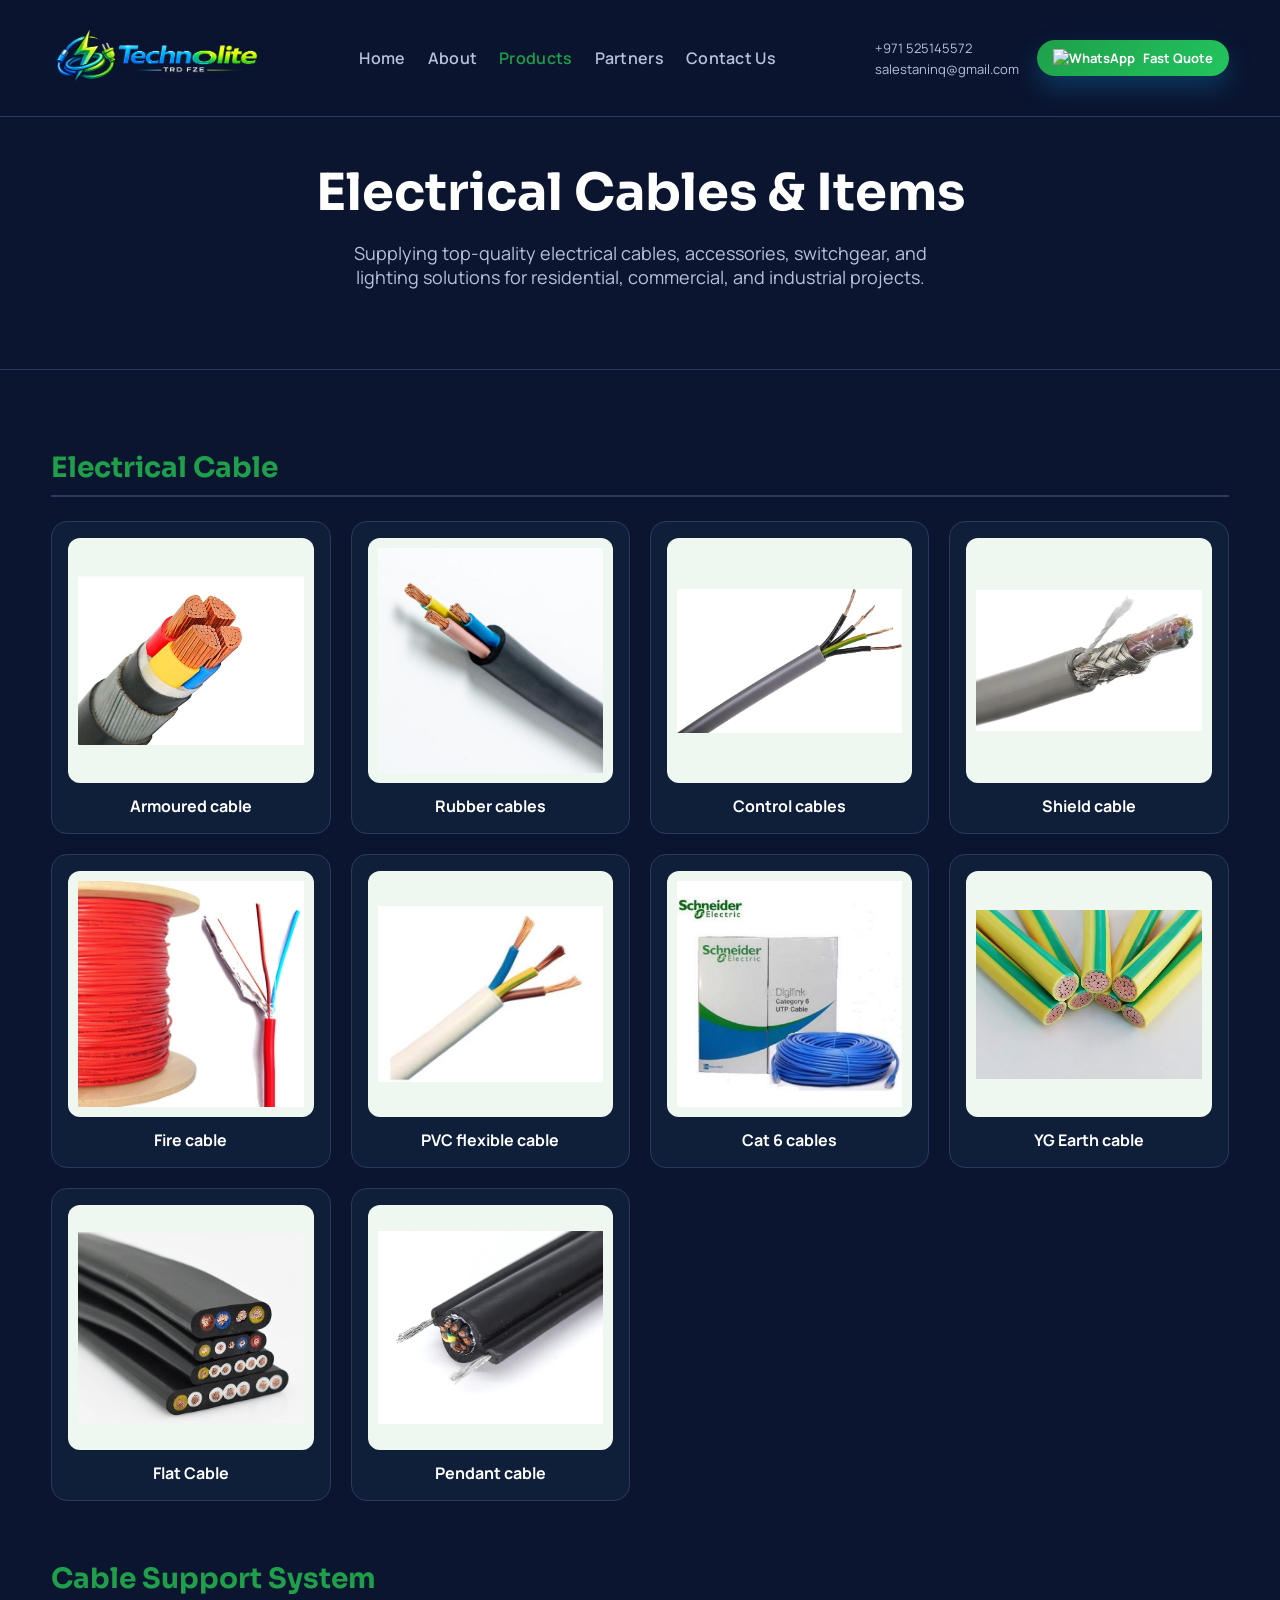
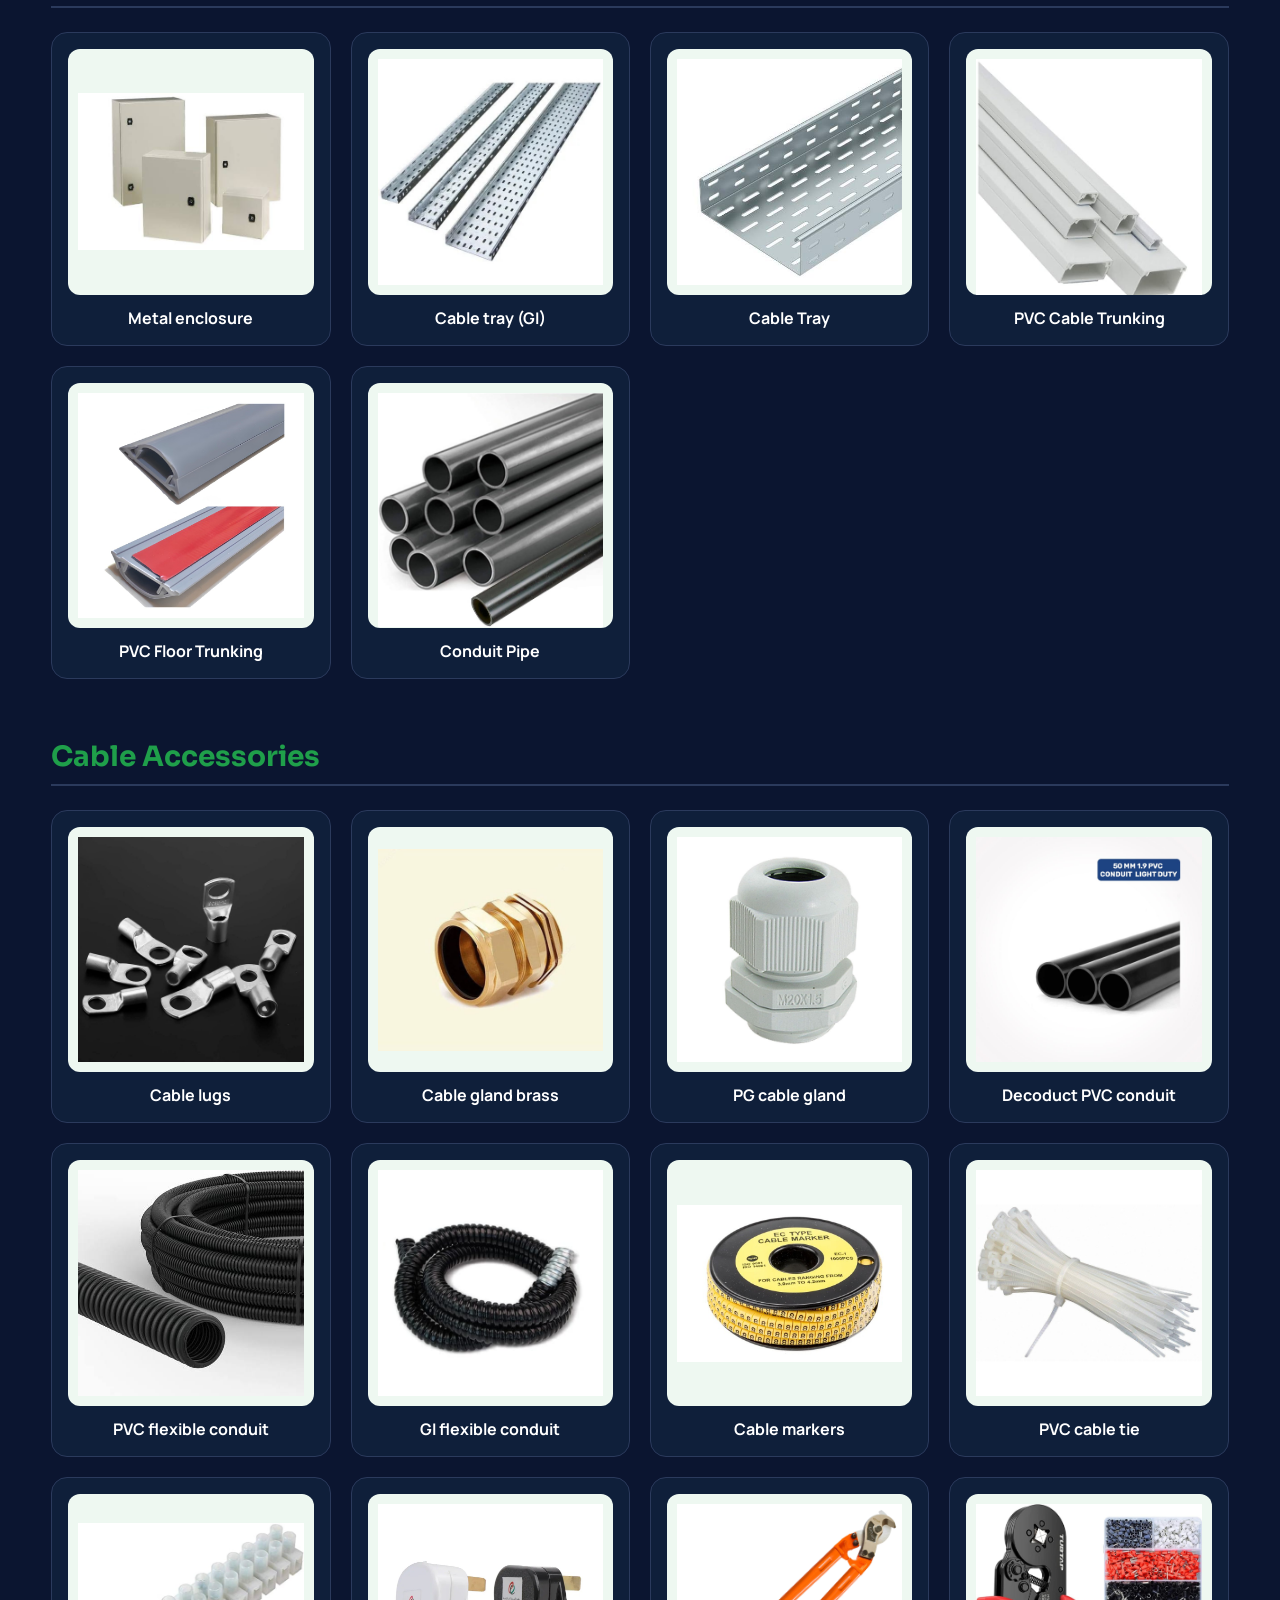
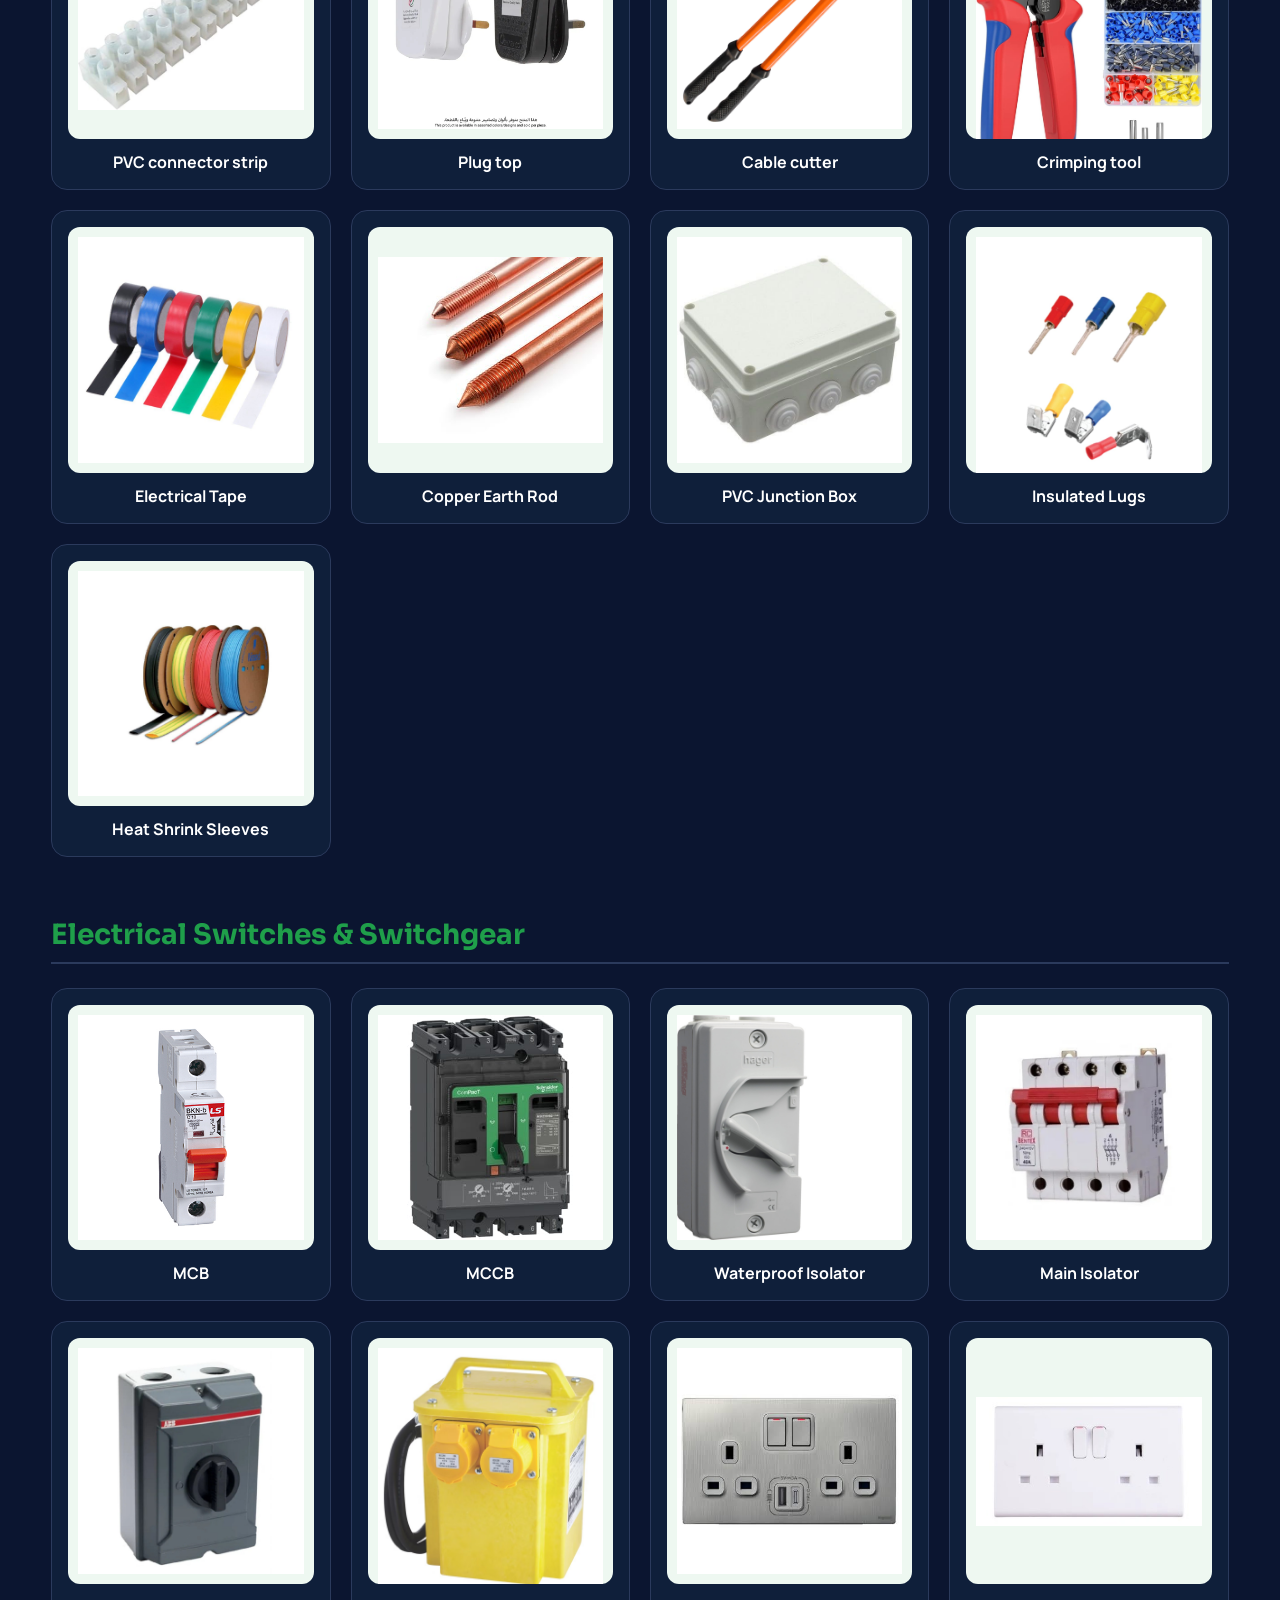
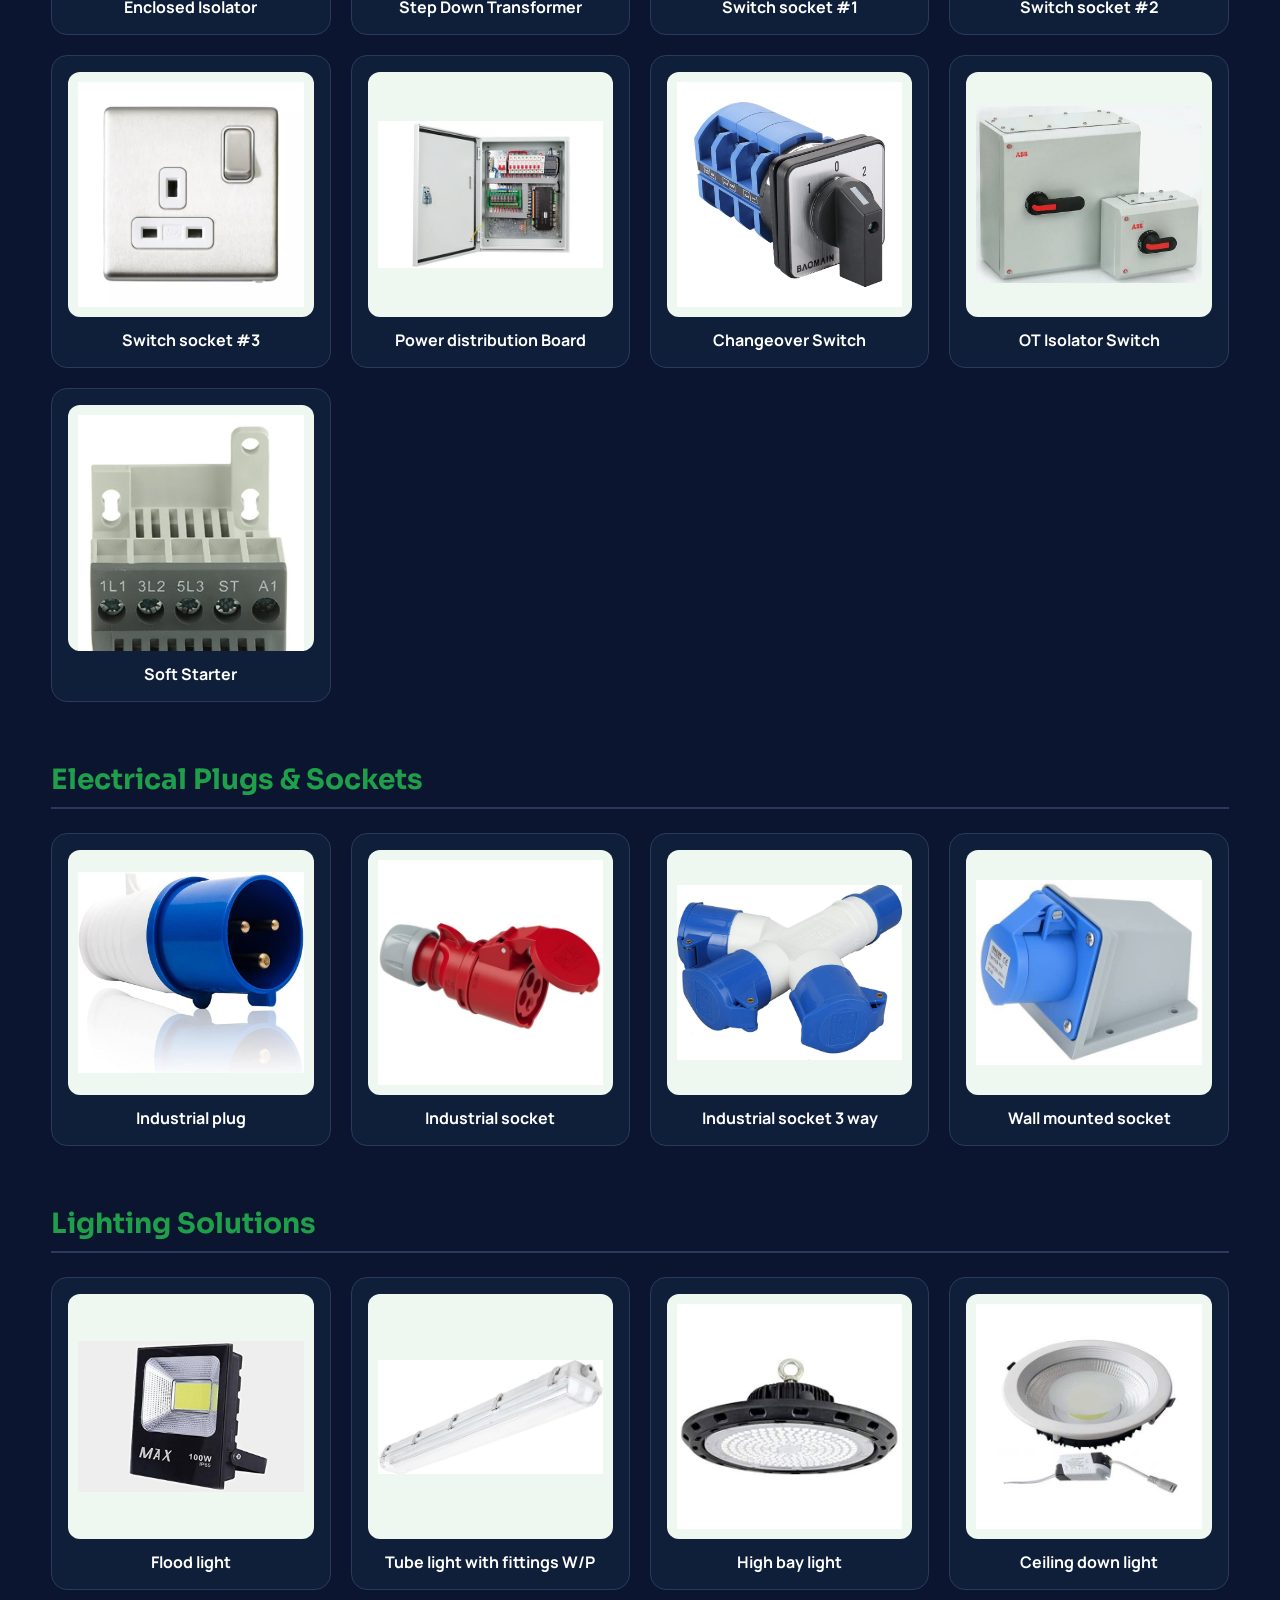
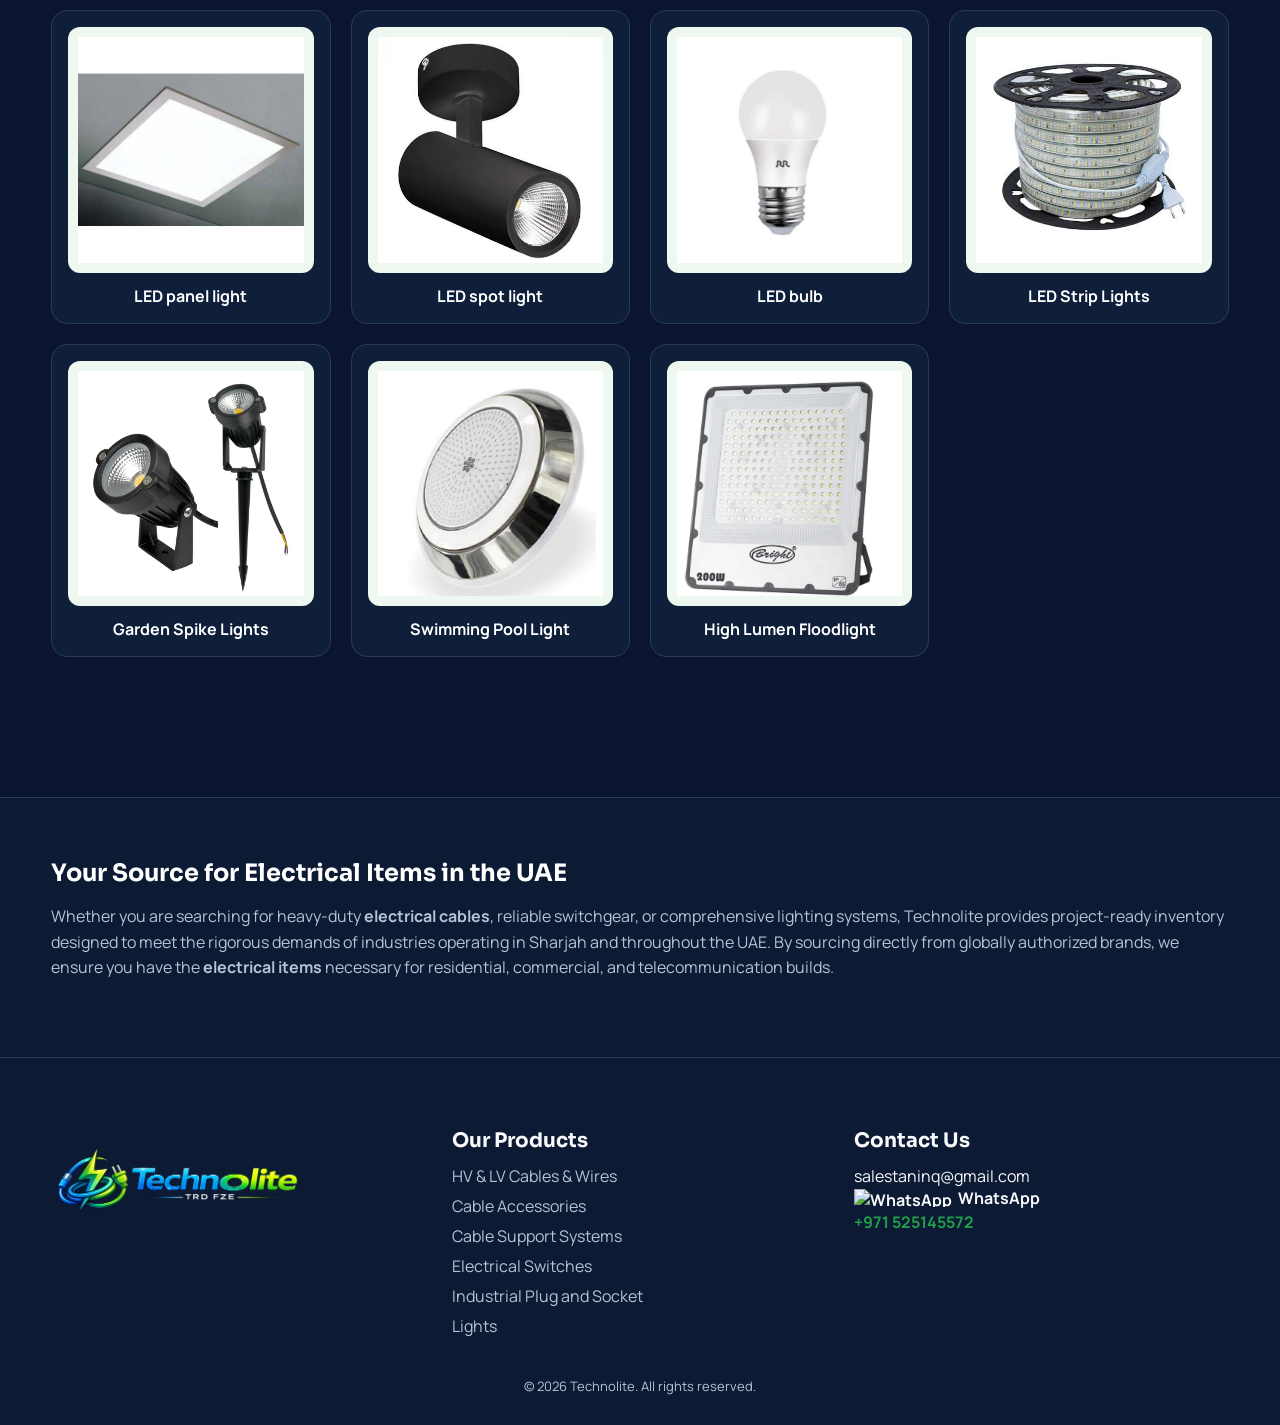
==== electrical.html @ dc0208a1 "Add electrical.html for product catalog page" ====
<!DOCTYPE html>
<html lang="en">
<head>
  <meta charset="UTF-8" />
  <meta name="viewport" content="width=device-width, initial-scale=1.0"/>
  
  <!-- SEO Optimization: Targeted Title and Meta Description -->
  <title>Electrical Cables & Items in Sharjah, UAE | Technolite</title>
  <meta name="description" content="Technolite is your trusted distributor for electrical cables, switches, lighting, and electrical items in Sharjah and across the UAE. Browse our comprehensive product catalog." />
  <meta name="keywords" content="electrical cables, electrical items, electrical distributor Sharjah, UAE electrical supply, switchgear, lighting, cable accessories" />

  <link rel="icon" type="image/png" sizes="32x32" href="Technolite3.png">
  <link rel="shortcut icon" href="Technolite3.png">
  <link rel="apple-touch-icon" sizes="180x180" href="Technolite3.png">
  <link rel="preconnect" href="https://fonts.googleapis.com">
  <link rel="preconnect" href="https://fonts.gstatic.com" crossorigin>
  <link href="https://fonts.googleapis.com/css2?family=Manrope:wght@300;400;500;600;700&family=Sora:wght@400;500;600;700&display=swap" rel="stylesheet">
  
<style>
/* Utilizing the same design system from your homepage for brand consistency */
:root{
  --bg: #0b1530;
  --surface: #0f1f3a;
  --surface-2: #0c1a33;
  --ink: #f8fafc;
  --muted: #b7c2d6;
  --accent: #1f9f4a;
  --accent-2: #22c55e;
  --accent-soft: #162845;
  --accent-warm: #1f9f4a;
  --tint-1: #0f1f3a; 
  --tint-2: #1f8f46; 
  --tint-3: #0c1932; 
  --line: #2b3a5c;
  --shadow: 0 18px 44px rgba(3, 8, 20, 0.5);
  --radius: 18px;
  --header-h: 88px;
}

*{ box-sizing: border-box; margin:0; padding:0; }
html{ scroll-behavior: smooth; }
body{
  font-family: "Manrope", system-ui, sans-serif;
  color: var(--ink);
  background:
    radial-gradient(900px 600px at 10% -10%, rgba(31,159,74,0.18), transparent 60%),
    radial-gradient(900px 600px at 90% 10%, rgba(31,159,74,0.12), transparent 60%),
    linear-gradient(180deg, #0b1530 0%, #0a142b 100%);
  min-height: 100vh;
}
img{ max-width:100%; display:block; }
a{ color: inherit; text-decoration: none; }

.container{ width: min(1200px, 92%); margin: 0 auto; }

/* Header */
.header{
  position: fixed; top: 0; left: 0; right: 0; z-index: 50;
  background: rgba(11,21,48,0.95); border-bottom: 1px solid var(--line);
  backdrop-filter: blur(8px);
}
.header-wrap{ display:flex; align-items:center; justify-content: space-between; gap: 24px; padding: 12px 0; }
.logo img{ height: 92px; width:auto; filter: drop-shadow(0 1px 3px rgba(15,23,42,0.35)); }

.nav{ display:flex; gap: 22px; font-size: 16px; letter-spacing: 0.3px; align-items: center; }
.nav a{ color: var(--muted); font-weight: 600; transition: color .2s ease; }
.nav a:hover, .nav a.active{ color: var(--accent); }

.header-right{ display:flex; align-items:center; gap: 18px; }
.contact{ font-size: 13px; color: var(--muted); display:grid; gap: 3px; }
.btn-pill{
  display:inline-flex; align-items:center; gap: 8px; padding: 9px 16px;
  border-radius: 999px; background: linear-gradient(135deg, var(--accent), var(--accent-2));
  color: #ffffff; font-weight: 700; font-size: 13px;
  box-shadow: 0 12px 24px rgba(14,165,233,0.25);
}
.btn-pill img{ height: 18px; width:auto; }

@media (max-width: 980px){
  :root{ --header-h: 72px; }
  .nav, .contact{ display:none; }
  .logo img{ height: 78px; }
}

/* Page Header (replaces hero slider for subpages) */
.page-header {
  padding: 160px 0 80px;
  text-align: center;
  background: linear-gradient(180deg, rgba(11,21,48,0.8) 0%, rgba(11,21,48,0.95) 100%), url('https://www.conwire.com/wp-content/uploads/hero-bg.jpg') center/cover;
  border-bottom: 1px solid var(--line);
}
.page-title {
  font-family: "Sora", sans-serif;
  font-size: clamp(32px, 4vw, 56px);
  color: #fff;
  margin-bottom: 16px;
}
.page-subtitle {
  font-size: 18px;
  color: var(--muted);
  max-width: 600px;
  margin: 0 auto;
}

/* Products Layout */
.products-section{ padding: 80px 0; background: var(--bg); }
.product-category{ margin-bottom: 60px; }
.category-title{
  font-family: "Sora", sans-serif;
  font-size: 28px;
  color: var(--accent);
  margin-bottom: 24px;
  border-bottom: 2px solid var(--line);
  padding-bottom: 10px;
}
.products-grid{
  display: grid; grid-template-columns: repeat(4, 1fr); gap: 20px; align-items: stretch;
}
.product-item{
  background: var(--surface); border: 1px solid var(--line);
  padding: 16px; border-radius: 16px; display: flex; flex-direction: column;
  gap: 12px; height: 100%; transition: transform .25s ease, border .25s ease;
}
.product-item:hover{ transform: translateY(-6px); border-color: var(--accent); }
.image-wrapper{
  background: #eef8f1; border-radius: 12px; padding: 10px;
  aspect-ratio: 1 / 1; display: grid; place-items: center; overflow: hidden;
}
.product-item img{ width: 100%; height: 100%; object-fit: contain; }
.product-item p{ font-weight: 700; color: #fff; text-align: center; margin-top: auto; }

@media (max-width: 1100px){ .products-grid{ grid-template-columns: repeat(3, 1fr); } }
@media (max-width: 800px){ .products-grid{ grid-template-columns: repeat(2, 1fr); } }
@media (max-width: 520px){ .products-grid{ grid-template-columns: 1fr; } }

/* SEO Content Block */
.seo-content {
  padding: 60px 0;
  background: var(--surface-2);
  border-top: 1px solid var(--line);
}
.seo-content h2 { font-family: "Sora", sans-serif; font-size: 24px; color: #fff; margin-bottom: 16px; }
.seo-content p { color: var(--muted); line-height: 1.6; margin-bottom: 16px; }

/* Footer */
.footer{ padding: 70px 0 30px; background: var(--surface-2); border-top: 1px solid var(--line); }
.footer-grid{ display:grid; grid-template-columns: repeat(3, 1fr); gap: 26px; align-items: start; }
.footer-logo img{ height: 140px; width:auto; }
.footer h3{ font-family: "Sora", sans-serif; font-size: 20px; margin-bottom: 12px; }
.footer ul{ list-style: none; display:grid; gap:8px; color: var(--muted); }
.footer .whatsapp{ display: inline-flex; align-items: center; gap: 6px; color: var(--ink); font-weight: 700; }
.footer .whatsapp img{ height: 18px; }
.copyright{ margin-top: 40px; text-align: center; color: var(--muted); font-size: 13px; }

@media (max-width: 900px){ .footer-grid{ grid-template-columns: 1fr; text-align:center; } .footer-logo img{ height: 110px; } }
</style>
</head>
<body>

<header class="header">
  <div class="container header-wrap">
    <div class="logo">
      <a href="/"><img src="Technolite3.png" alt="Technolite Logo"></a>
    </div>
    <nav class="nav">
      <a href="/">Home</a>
      <a href="/#about">About</a>
      <a href="/electrical-products.html" class="active">Products</a>
      <a href="/#partners">Partners</a>
      <a href="/#contact">Contact Us</a>
    </nav>
    <div class="header-right">
      <div class="contact">
        <span>+971 525145572</span>
        <span>salestaninq@gmail.com</span>
      </div>
      <a href="https://wa.me/971525145572" class="btn-pill">
        <img src="https://i.ibb.co/5h6NDy9J/sm-5af2d4c95ac7b-removebg-preview.png" alt="WhatsApp">
        Fast Quote
      </a>
    </div>
  </div>
</header>

<!-- Dedicated Page Header with H1 -->
<section class="page-header">
  <div class="container">
    <h1 class="page-title">Electrical Cables & Items</h1>
    <p class="page-subtitle">Supplying top-quality electrical cables, accessories, switchgear, and lighting solutions for residential, commercial, and industrial projects.</p>
  </div>
</section>

<!-- Main Products Section -->
<section class="products-section">
  <div class="container">

    <div class="product-category" id="products-cable">
      <h2 class="category-title">Electrical Cable</h2>
      <div class="products-grid">
        <div class="product-item"><div class="image-wrapper"><img src="WhatsApp Image 2026-02-03 at 16.01.17.jpeg" alt="Armoured electrical cable"></div><p>Armoured cable</p></div>
        <div class="product-item"><div class="image-wrapper"><img src="WhatsApp Image 2026-02-03 at 16.01.18.jpeg" alt="Rubber electrical cables"></div><p>Rubber cables</p></div>
        <div class="product-item"><div class="image-wrapper"><img src="WhatsApp Image 2026-02-03 at 16.01.18 (1).jpeg" alt="Control cables"></div><p>Control cables</p></div>
        <div class="product-item"><div class="image-wrapper"><img src="WhatsApp Image 2026-02-03 at 16.01.19.jpeg" alt="Shield electrical cable"></div><p>Shield cable</p></div>
        <div class="product-item"><div class="image-wrapper"><img src="WhatsApp Image 2026-02-03 at 16.01.19 (1).jpeg" alt="Fire-resistant electrical cable"></div><p>Fire cable</p></div>
        <div class="product-item"><div class="image-wrapper"><img src="WhatsApp Image 2026-02-03 at 16.01.20.jpeg" alt="PVC flexible cable"></div><p>PVC flexible cable</p></div>
        <div class="product-item"><div class="image-wrapper"><img src="WhatsApp Image 2026-02-03 at 16.01.20 (1).jpeg" alt="Cat 6 network cables"></div><p>Cat 6 cables</p></div>
        <div class="product-item"><div class="image-wrapper"><img src="WhatsApp Image 2026-02-03 at 16.01.22.jpeg" alt="YG Earth cable"></div><p>YG Earth cable</p></div>
        <div class="product-item"><div class="image-wrapper"><img src="WhatsApp Image 2026-02-16 at 12.14.12.jpeg" alt="Flat electrical Cable"></div><p>Flat Cable</p></div>
        <div class="product-item"><div class="image-wrapper"><img src="WhatsApp Image 2026-02-16 at 12.15.04.jpeg" alt="Pendant cable"></div><p>Pendant cable</p></div>
      </div>
    </div>

    <div class="product-category" id="products-support">
      <h2 class="category-title">Cable Support System</h2>
      <div class="products-grid">
        <div class="product-item"><div class="image-wrapper"><img src="WhatsApp Image 2026-02-03 at 16.01.30.jpeg" alt="Metal enclosure for electrical items"></div><p>Metal enclosure</p></div>
        <div class="product-item"><div class="image-wrapper"><img src="WhatsApp Image 2026-02-03 at 16.01.30 (1).jpeg" alt="Galvanized iron cable tray"></div><p>Cable tray (GI)</p></div>
        <div class="product-item"><div class="image-wrapper"><img src="WhatsApp Image 2026-02-16 at 12.26.38.jpeg" alt="Standard Cable Tray"></div><p>Cable Tray</p></div>
        <div class="product-item"><div class="image-wrapper"><img src="WhatsApp Image 2026-02-16 at 12.27.44.jpeg" alt="PVC Cable Trunking"></div><p>PVC Cable Trunking</p></div>
        <div class="product-item"><div class="image-wrapper"><img src="WhatsApp Image 2026-02-16 at 12.28.22.jpeg" alt="PVC Floor Trunking"></div><p>PVC Floor Trunking</p></div>
        <div class="product-item"><div class="image-wrapper"><img src="WhatsApp Image 2026-02-27 at 00.35.54.jpeg" alt="Electrical Conduit Pipe"></div><p>Conduit Pipe</p></div>
      </div>
    </div>

    <div class="product-category" id="products-accessories">
      <h2 class="category-title">Cable Accessories</h2>
      <div class="products-grid">
        <div class="product-item"><div class="image-wrapper"><img src="WhatsApp Image 2026-02-03 at 16.01.23.jpeg" alt="Electrical cable lugs"></div><p>Cable lugs</p></div>
        <div class="product-item"><div class="image-wrapper"><img src="WhatsApp Image 2026-02-03 at 16.01.25.jpeg" alt="Brass cable gland"></div><p>Cable gland brass</p></div>
        <div class="product-item"><div class="image-wrapper"><img src="WhatsApp Image 2026-02-03 at 16.01.25 (1).jpeg" alt="PG cable gland"></div><p>PG cable gland</p></div>
        <div class="product-item"><div class="image-wrapper"><img src="WhatsApp Image 2026-02-03 at 16.01.25 (2).jpeg" alt="Decoduct PVC conduit"></div><p>Decoduct PVC conduit</p></div>
        <div class="product-item"><div class="image-wrapper"><img src="WhatsApp Image 2026-02-03 at 16.01.26.jpeg" alt="PVC flexible conduit"></div><p>PVC flexible conduit</p></div>
        <div class="product-item"><div class="image-wrapper"><img src="WhatsApp Image 2026-02-03 at 16.01.26 (1).jpeg" alt="GI flexible conduit"></div><p>GI flexible conduit</p></div>
        <div class="product-item"><div class="image-wrapper"><img src="WhatsApp Image 2026-02-03 at 16.01.27.jpeg" alt="Cable markers"></div><p>Cable markers</p></div>
        <div class="product-item"><div class="image-wrapper"><img src="WhatsApp Image 2026-02-03 at 16.01.29.jpeg" alt="PVC cable tie"></div><p>PVC cable tie</p></div>
        <div class="product-item"><div class="image-wrapper"><img src="WhatsApp Image 2026-02-03 at 16.01.31.jpeg" alt="PVC connector strip"></div><p>PVC connector strip</p></div>
        <div class="product-item"><div class="image-wrapper"><img src="WhatsApp Image 2026-02-03 at 16.01.31 (1).jpeg" alt="Electrical plug top"></div><p>Plug top</p></div>
        <div class="product-item"><div class="image-wrapper"><img src="WhatsApp Image 2026-02-03 at 16.01.32.jpeg" alt="Cable cutter tool"></div><p>Cable cutter</p></div>
        <div class="product-item"><div class="image-wrapper"><img src="WhatsApp Image 2026-02-03 at 16.01.33.jpeg" alt="Crimping tool"></div><p>Crimping tool</p></div>
        <div class="product-item"><div class="image-wrapper"><img src="WhatsApp Image 2026-02-16 at 12.36.28.jpeg" alt="Electrical Tape"></div><p>Electrical Tape</p></div>
        <div class="product-item"><div class="image-wrapper"><img src="WhatsApp Image 2026-02-27 at 00.50.10.jpeg" alt="Copper Earth Rod"></div><p>Copper Earth Rod</p></div>
        <div class="product-item"><div class="image-wrapper"><img src="WhatsApp Image 2026-02-27 at 00.46.44.jpeg" alt="PVC Junction Box"></div><p>PVC Junction Box</p></div>
        <div class="product-item"><div class="image-wrapper"><img src="WhatsApp Image 2026-02-27 at 00.45.08.jpeg" alt="Insulated Lugs"></div><p>Insulated Lugs</p></div>
        <div class="product-item"><div class="image-wrapper"><img src="WhatsApp Image 2026-02-27 at 00.44.27.jpeg" alt="Heat Shrink Sleeves"></div><p>Heat Shrink Sleeves</p></div>
      </div>
    </div>

    <div class="product-category" id="products-switches">
      <h2 class="category-title">Electrical Switches & Switchgear</h2>
      <div class="products-grid">
        <div class="product-item"><div class="image-wrapper"><img src="WhatsApp Image 2026-02-16 at 12.17.27.jpeg" alt="Miniature Circuit Breaker MCB"></div><p>MCB</p></div>
        <div class="product-item"><div class="image-wrapper"><img src="WhatsApp Image 2026-02-16 at 12.18.04.jpeg" alt="Molded Case Circuit Breaker MCCB"></div><p>MCCB</p></div>
        <div class="product-item"><div class="image-wrapper"><img src="WhatsApp Image 2026-02-16 at 12.18.39.jpeg" alt="Waterproof electrical Isolator"></div><p>Waterproof Isolator</p></div>
        <div class="product-item"><div class="image-wrapper"><img src="WhatsApp Image 2026-02-16 at 12.19.08.jpeg" alt="Main Isolator Switch"></div><p>Main Isolator</p></div>
        <div class="product-item"><div class="image-wrapper"><img src="WhatsApp Image 2026-02-16 at 12.19.37.jpeg" alt="Enclosed Isolator"></div><p>Enclosed Isolator</p></div>
        <div class="product-item"><div class="image-wrapper"><img src="WhatsApp Image 2026-02-16 at 12.20.42.jpeg" alt="Step Down Transformer"></div><p>Step Down Transformer</p></div>
        <div class="product-item"><div class="image-wrapper"><img src="WhatsApp Image 2026-02-03 at 16.01.34.jpeg" alt="Switch socket type 1"></div><p>Switch socket #1</p></div>
        <div class="product-item"><div class="image-wrapper"><img src="WhatsApp Image 2026-02-03 at 16.01.37.jpeg" alt="Switch socket type 2"></div><p>Switch socket #2</p></div>
        <div class="product-item"><div class="image-wrapper"><img src="WhatsApp Image 2026-02-03 at 16.01.35.jpeg" alt="Switch socket type 3"></div><p>Switch socket #3</p></div>
        <div class="product-item"><div class="image-wrapper"><img src="WhatsApp Image 2026-02-27 at 00.40.32.jpeg" alt="Power distribution Board"></div><p>Power distribution Board</p></div>
        <div class="product-item"><div class="image-wrapper"><img src="WhatsApp Image 2026-02-27 at 00.41.31.jpeg" alt="Changeover Switch"></div><p>Changeover Switch</p></div>
        <div class="product-item"><div class="image-wrapper"><img src="WhatsApp Image 2026-02-27 at 00.42.43.jpeg" alt="OT Isolator Switch"></div><p>OT Isolator Switch</p></div>
        <div class="product-item"><div class="image-wrapper"><img src="WhatsApp Image 2026-02-27 at 00.48.30.jpeg" alt="Electrical Soft Starter"></div><p>Soft Starter</p></div>
      </div>
    </div>

    <div class="product-category" id="products-sockets">
      <h2 class="category-title">Electrical Plugs & Sockets</h2>
      <div class="products-grid">
        <div class="product-item"><div class="image-wrapper"><img src="WhatsApp Image 2026-02-03 at 16.01.37 (1).jpeg" alt="Industrial grade plug"></div><p>Industrial plug</p></div>
        <div class="product-item"><div class="image-wrapper"><img src="WhatsApp Image 2026-02-03 at 16.01.38.jpeg" alt="Industrial socket"></div><p>Industrial socket</p></div>
        <div class="product-item"><div class="image-wrapper"><img src="WhatsApp Image 2026-02-03 at 16.01.39.jpeg" alt="Industrial socket 3 way"></div><p>Industrial socket 3 way</p></div>
        <div class="product-item"><div class="image-wrapper"><img src="WhatsApp Image 2026-02-03 at 16.01.39 (1).jpeg" alt="Wall mounted electrical socket"></div><p>Wall mounted socket</p></div>
      </div>
    </div>

    <div class="product-category" id="products-lights">
      <h2 class="category-title">Lighting Solutions</h2>
      <div class="products-grid">
        <div class="product-item"><div class="image-wrapper"><img src="WhatsApp Image 2026-02-03 at 16.01.40.jpeg" alt="Outdoor Flood light"></div><p>Flood light</p></div>
        <div class="product-item"><div class="image-wrapper"><img src="WhatsApp Image 2026-02-03 at 16.01.40 (1).jpeg" alt="Tube light with waterproof fittings"></div><p>Tube light with fittings W/P</p></div>
        <div class="product-item"><div class="image-wrapper"><img src="WhatsApp Image 2026-02-03 at 16.01.41.jpeg" alt="Industrial High bay light"></div><p>High bay light</p></div>
        <div class="product-item"><div class="image-wrapper"><img src="WhatsApp Image 2026-02-03 at 16.01.41 (1).jpeg" alt="Ceiling down light fixture"></div><p>Ceiling down light</p></div>
        <div class="product-item"><div class="image-wrapper"><img src="WhatsApp Image 2026-02-03 at 16.01.42.jpeg" alt="LED panel light"></div><p>LED panel light</p></div>
        <div class="product-item"><div class="image-wrapper"><img src="WhatsApp Image 2026-02-03 at 16.01.42 (1).jpeg" alt="LED spot light"></div><p>LED spot light</p></div>
        <div class="product-item"><div class="image-wrapper"><img src="WhatsApp Image 2026-02-03 at 16.01.43.jpeg" alt="Standard LED bulb"></div><p>LED bulb</p></div>
        <div class="product-item"><div class="image-wrapper"><img src="WhatsApp Image 2026-02-16 at 12.41.05.jpeg" alt="LED Strip Lights"></div><p>LED Strip Lights</p></div>
        <div class="product-item"><div class="image-wrapper"><img src="WhatsApp Image 2026-02-16 at 12.42.26.jpeg" alt="Garden Spike Lights"></div><p>Garden Spike Lights</p></div>
        <div class="product-item"><div class="image-wrapper"><img src="WhatsApp Image 2026-02-16 at 12.43.17.jpeg" alt="Swimming Pool Light"></div><p>Swimming Pool Light</p></div>
        <div class="product-item"><div class="image-wrapper"><img src="WhatsApp Image 2026-02-16 at 12.46.22.jpeg" alt="High Lumen Floodlight"></div><p>High Lumen Floodlight</p></div>
      </div>
    </div>
  </div>
</section>

<!-- Additional Local SEO Context for Google -->
<section class="seo-content">
  <div class="container">
    <h2>Your Source for Electrical Items in the UAE</h2>
    <p>Whether you are searching for heavy-duty <strong>electrical cables</strong>, reliable switchgear, or comprehensive lighting systems, Technolite provides project-ready inventory designed to meet the rigorous demands of industries operating in Sharjah and throughout the UAE. By sourcing directly from globally authorized brands, we ensure you have the <strong>electrical items</strong> necessary for residential, commercial, and telecommunication builds.</p>
  </div>
</section>

<footer class="footer">
  <div class="container footer-grid">
    <div class="footer-logo">
      <img src="Technolite3.png" alt="Technolite Logo" style="height:110px;">
    </div>
    <div class="footer-products">
      <h3>Our Products</h3>
      <ul>
        <li>HV & LV Cables & Wires</li>
        <li>Cable Accessories</li>
        <li>Cable Support Systems</li>
        <li>Electrical Switches</li>
        <li>Industrial Plug and Socket</li>
        <li>Lights</li>
      </ul>
    </div>
    <div class="footer-contact">
      <h3>Contact Us</h3>
      <p>salestaninq@gmail.com</p>
      <a href="https://wa.me/971525145572" class="whatsapp">
        <img src="https://i.ibb.co/5h6NDy9J/sm-5af2d4c95ac7b-removebg-preview.png" alt="WhatsApp"> WhatsApp
      </a>
      <p><a href="tel:+971525145572" style="color:var(--accent); font-weight:700;">+971 525145572</a></p>
    </div>
  </div>
  <div class="copyright">© 2026 Technolite. All rights reserved.</div>
</footer>

<script>
  // Simple reveal animation for product items
  const revealEls = document.querySelectorAll('.product-item');
  revealEls.forEach(el => el.style.opacity = '0');
  revealEls.forEach(el => el.style.transform = 'translateY(16px)');
  revealEls.forEach(el => el.style.transition = 'opacity 0.6s ease, transform 0.6s ease');
  
  const revealObserver = new IntersectionObserver((entries) => {
    entries.forEach(entry => {
      if (entry.isIntersecting) {
        entry.target.style.opacity = '1';
        entry.target.style.transform = 'translateY(0)';
        revealObserver.unobserve(entry.target);
      }
    });
  }, { threshold: 0.1 });
  
  revealEls.forEach(el => revealObserver.observe(el));
</script>
</body>
</html>
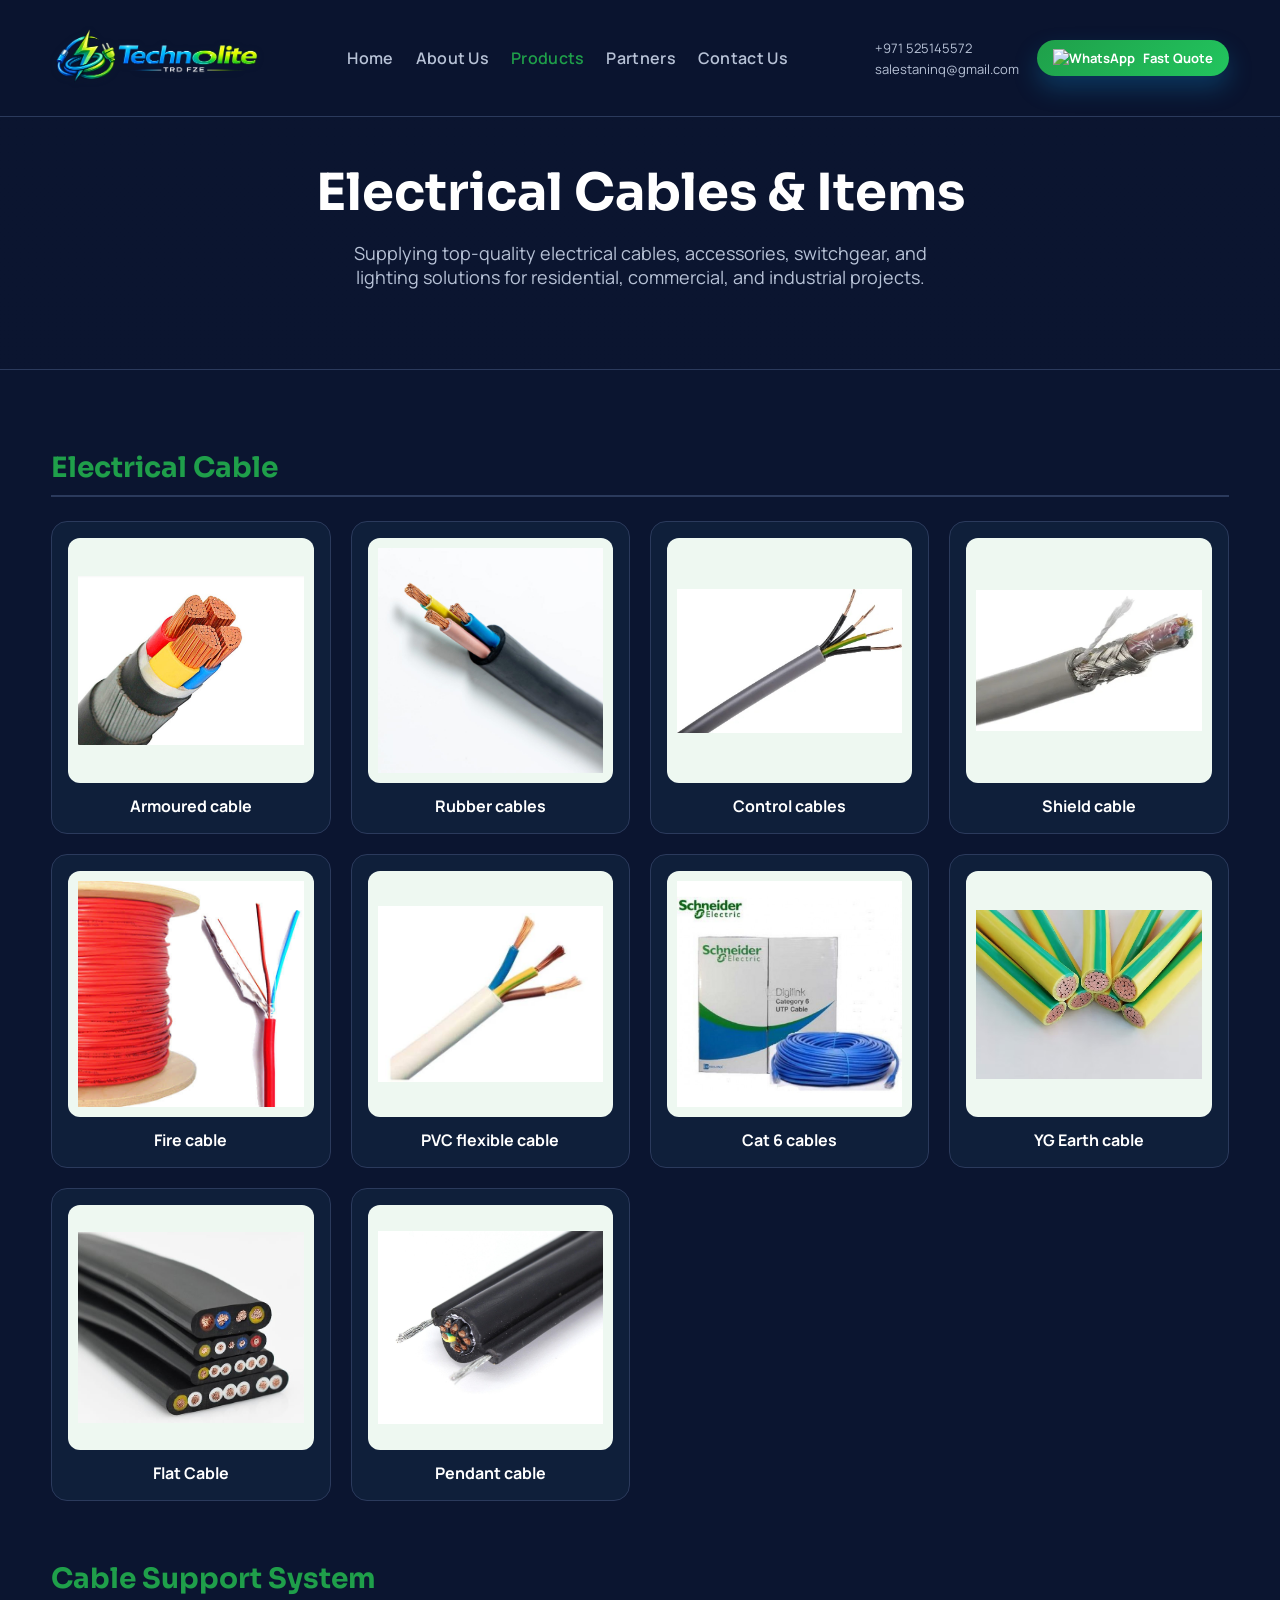
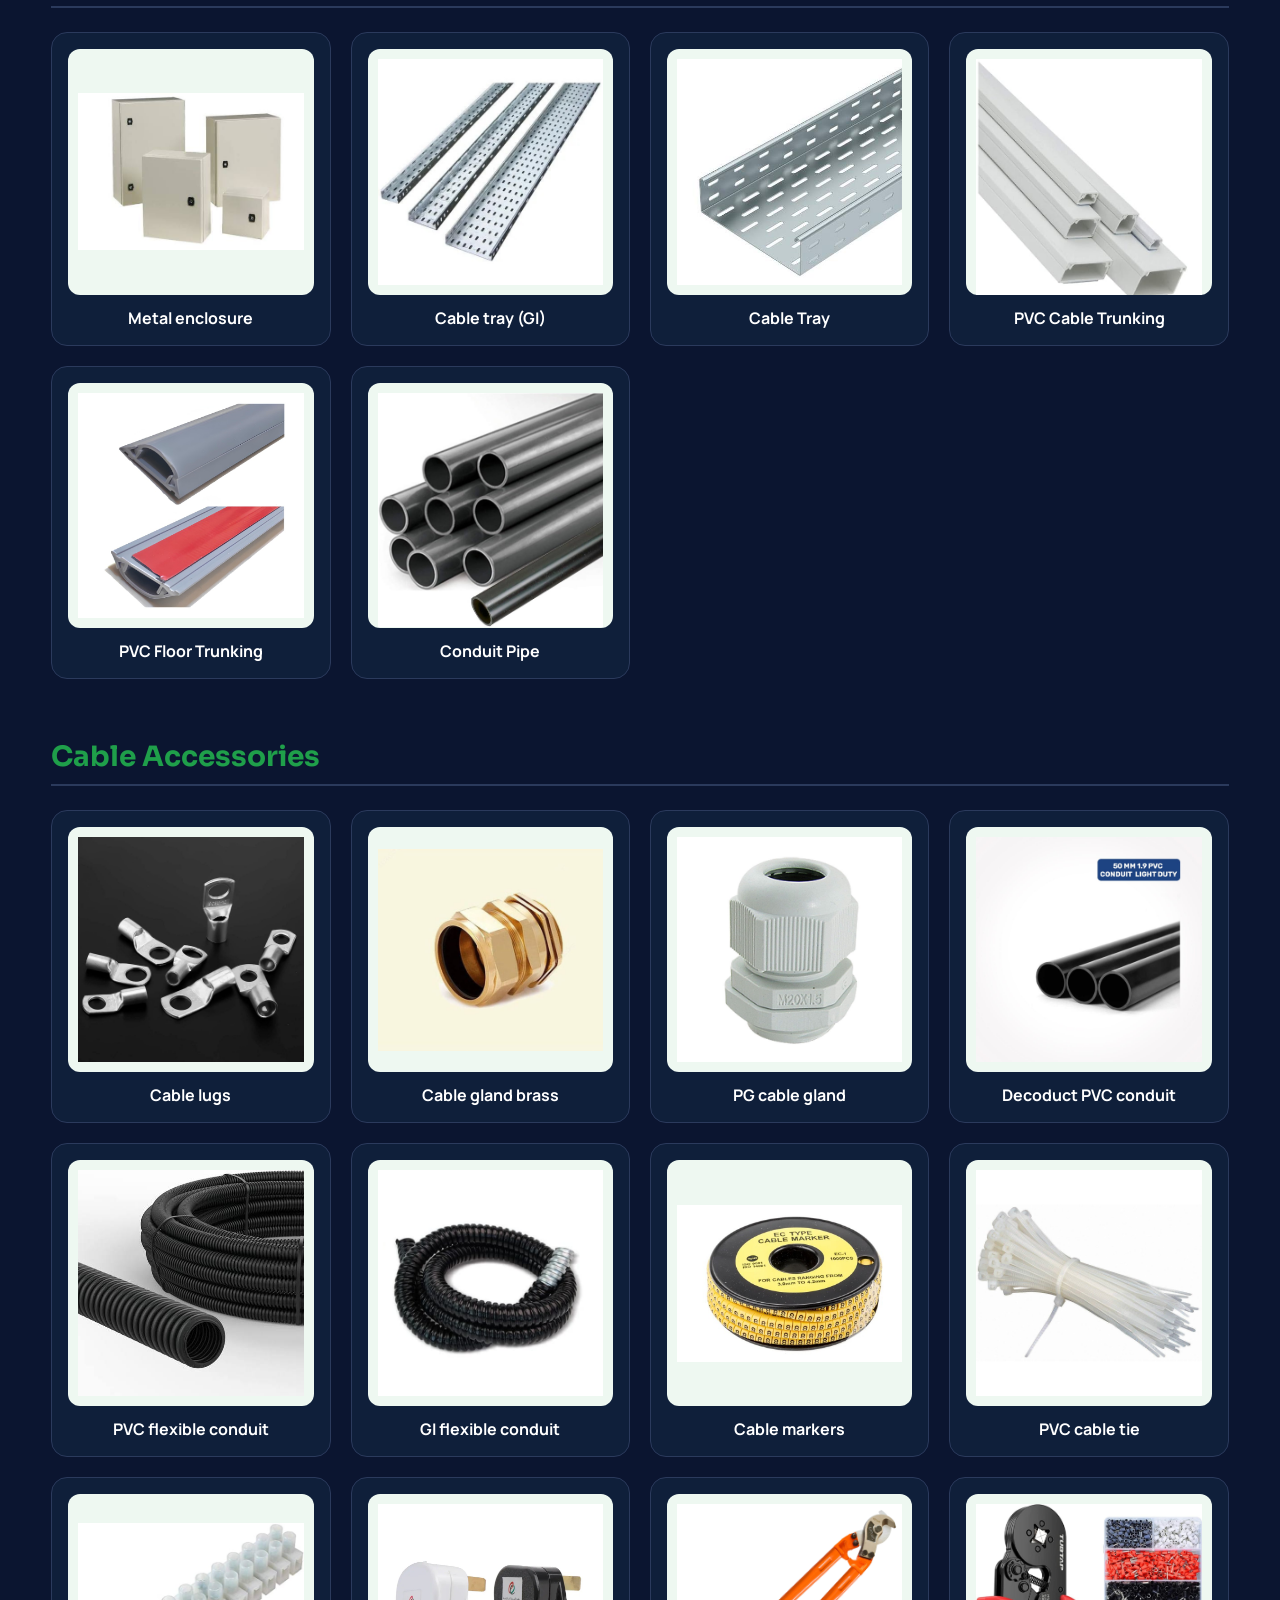
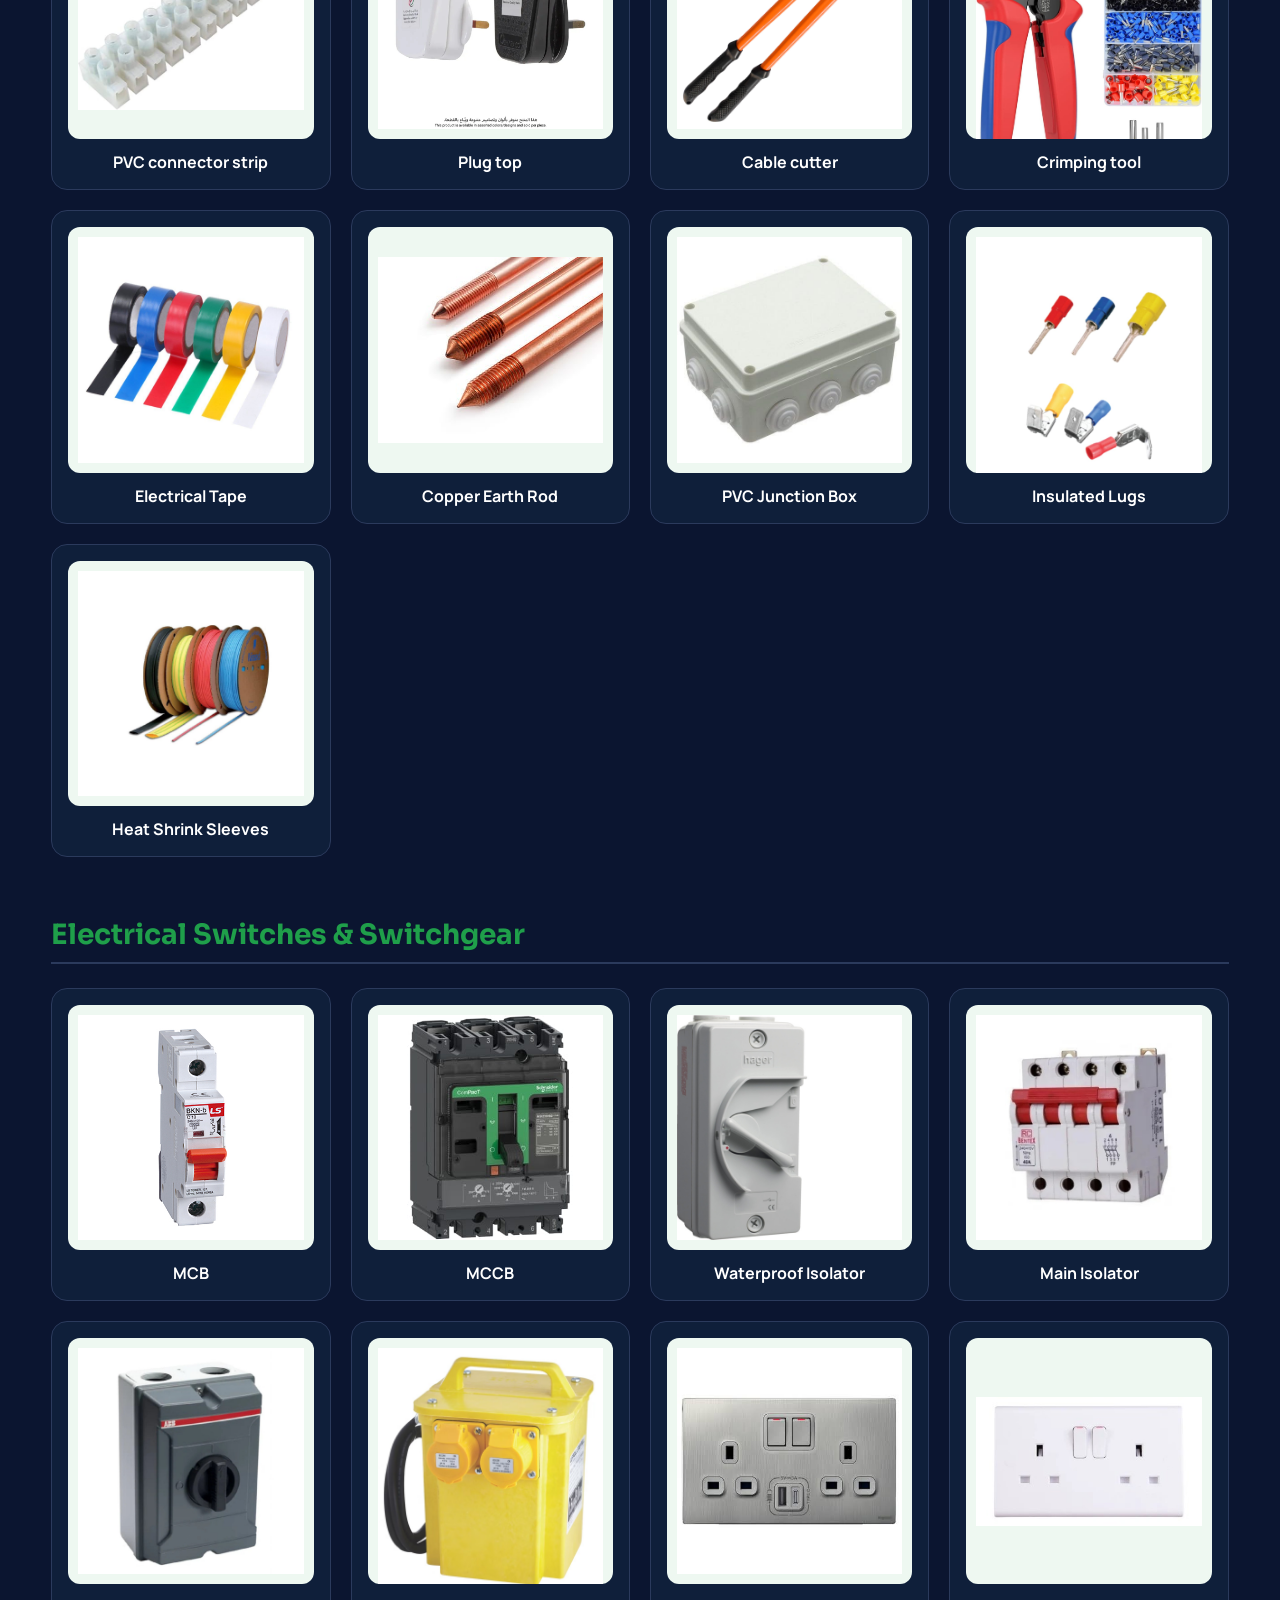
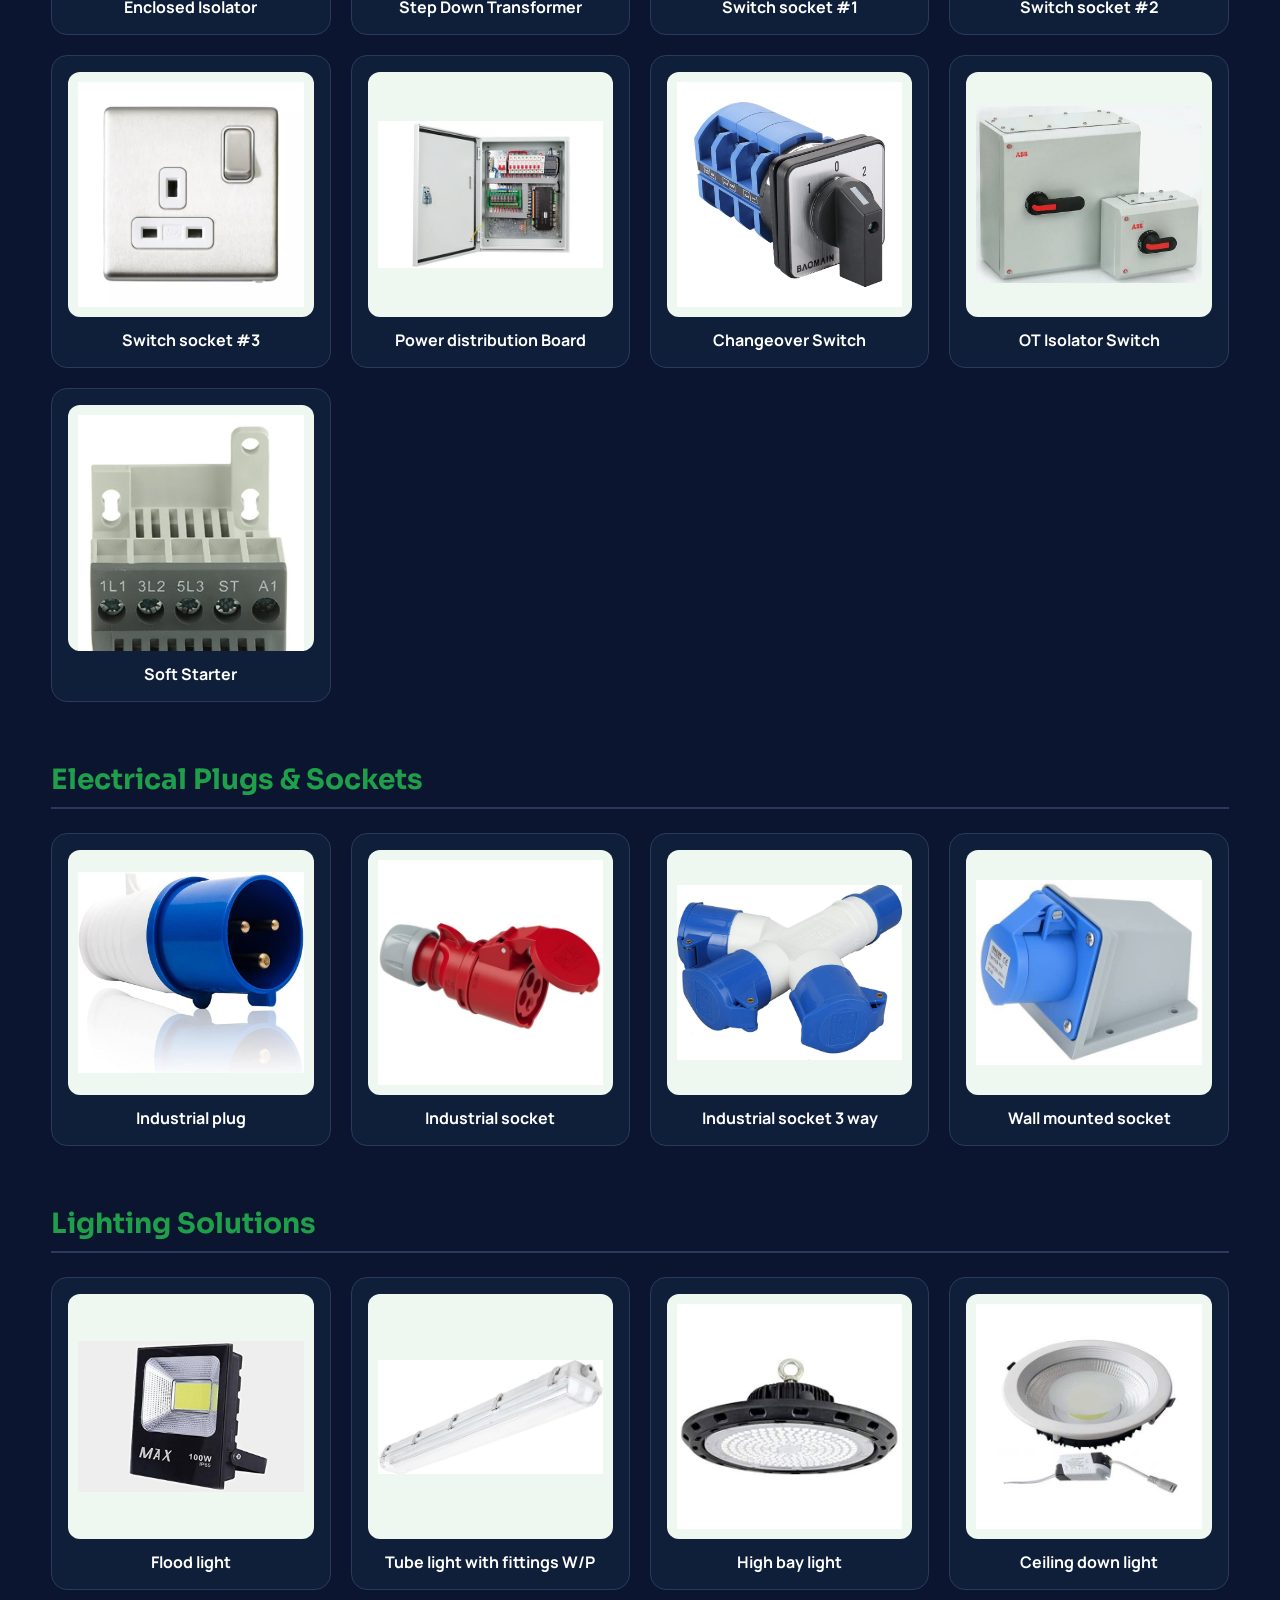
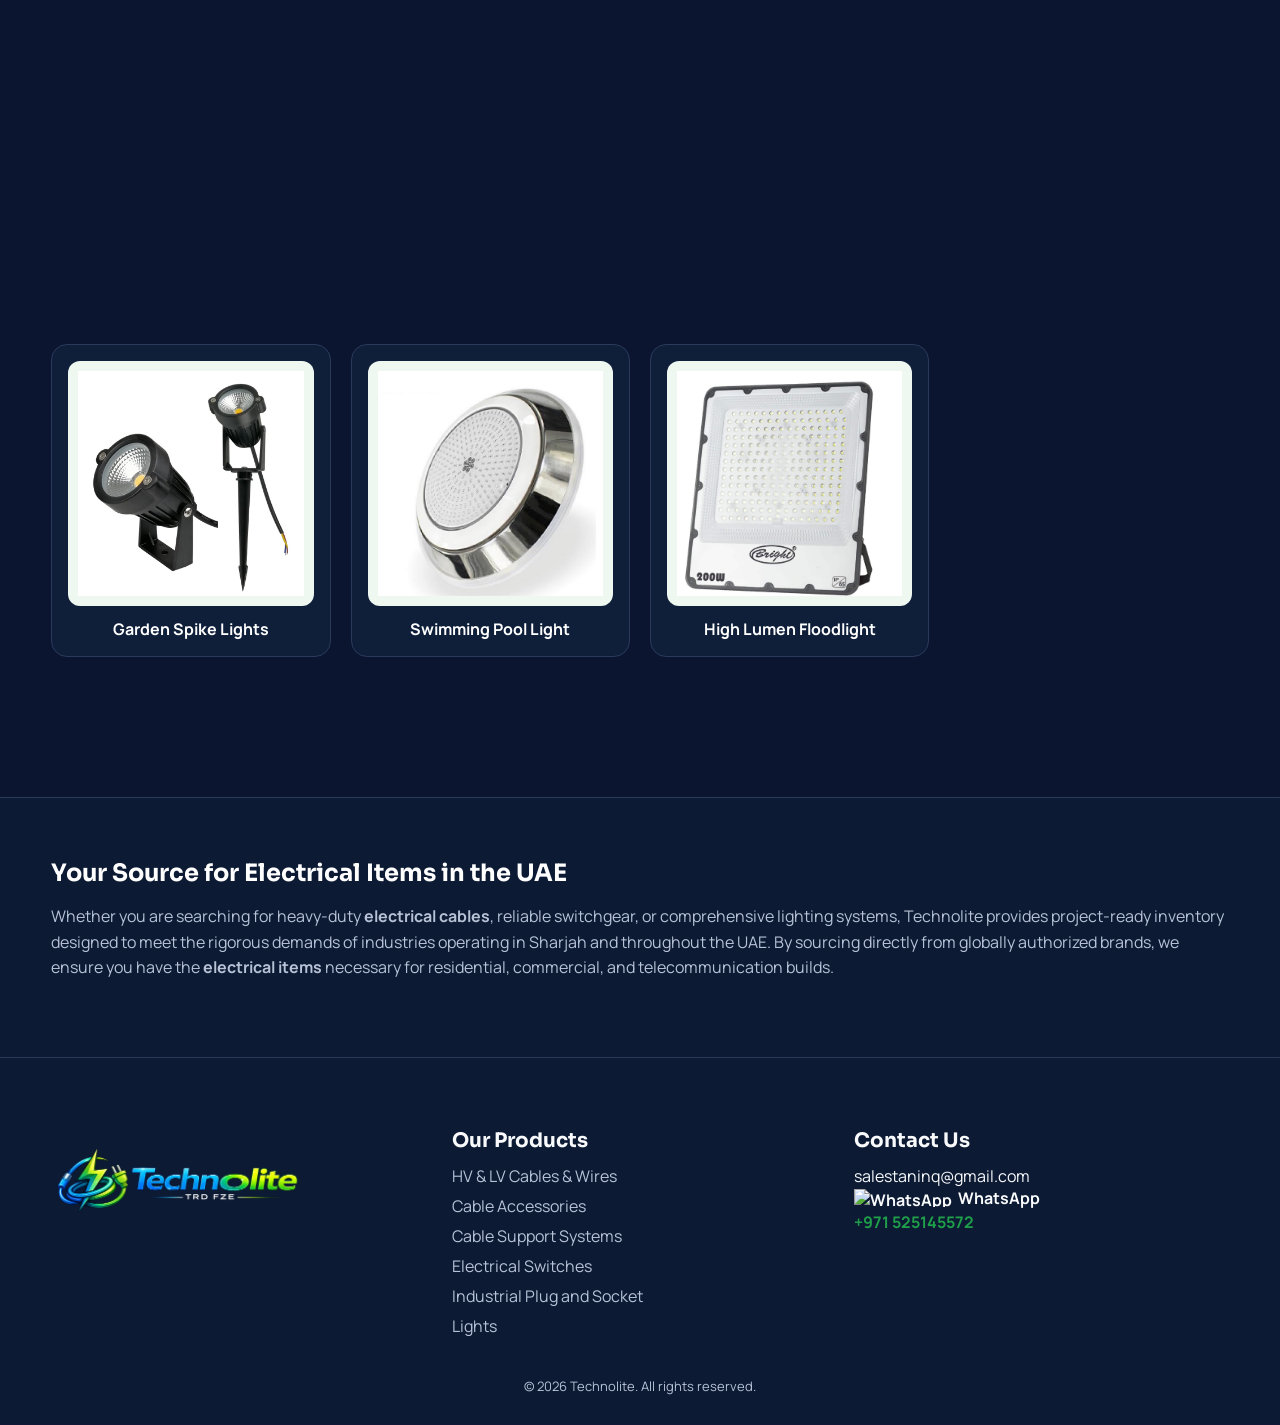
==== commit 16a4ab90: "Update 'About' link text to 'About Us'" ====
--- a/electrical.html
+++ b/electrical.html
@@ -164,7 +164,7 @@
     </div>
     <nav class="nav">
       <a href="/">Home</a>
-      <a href="/#about">About</a>
+      <a href="/#about">About Us</a>
       <a href="/electrical-products.html" class="active">Products</a>
       <a href="/#partners">Partners</a>
       <a href="/#contact">Contact Us</a>
